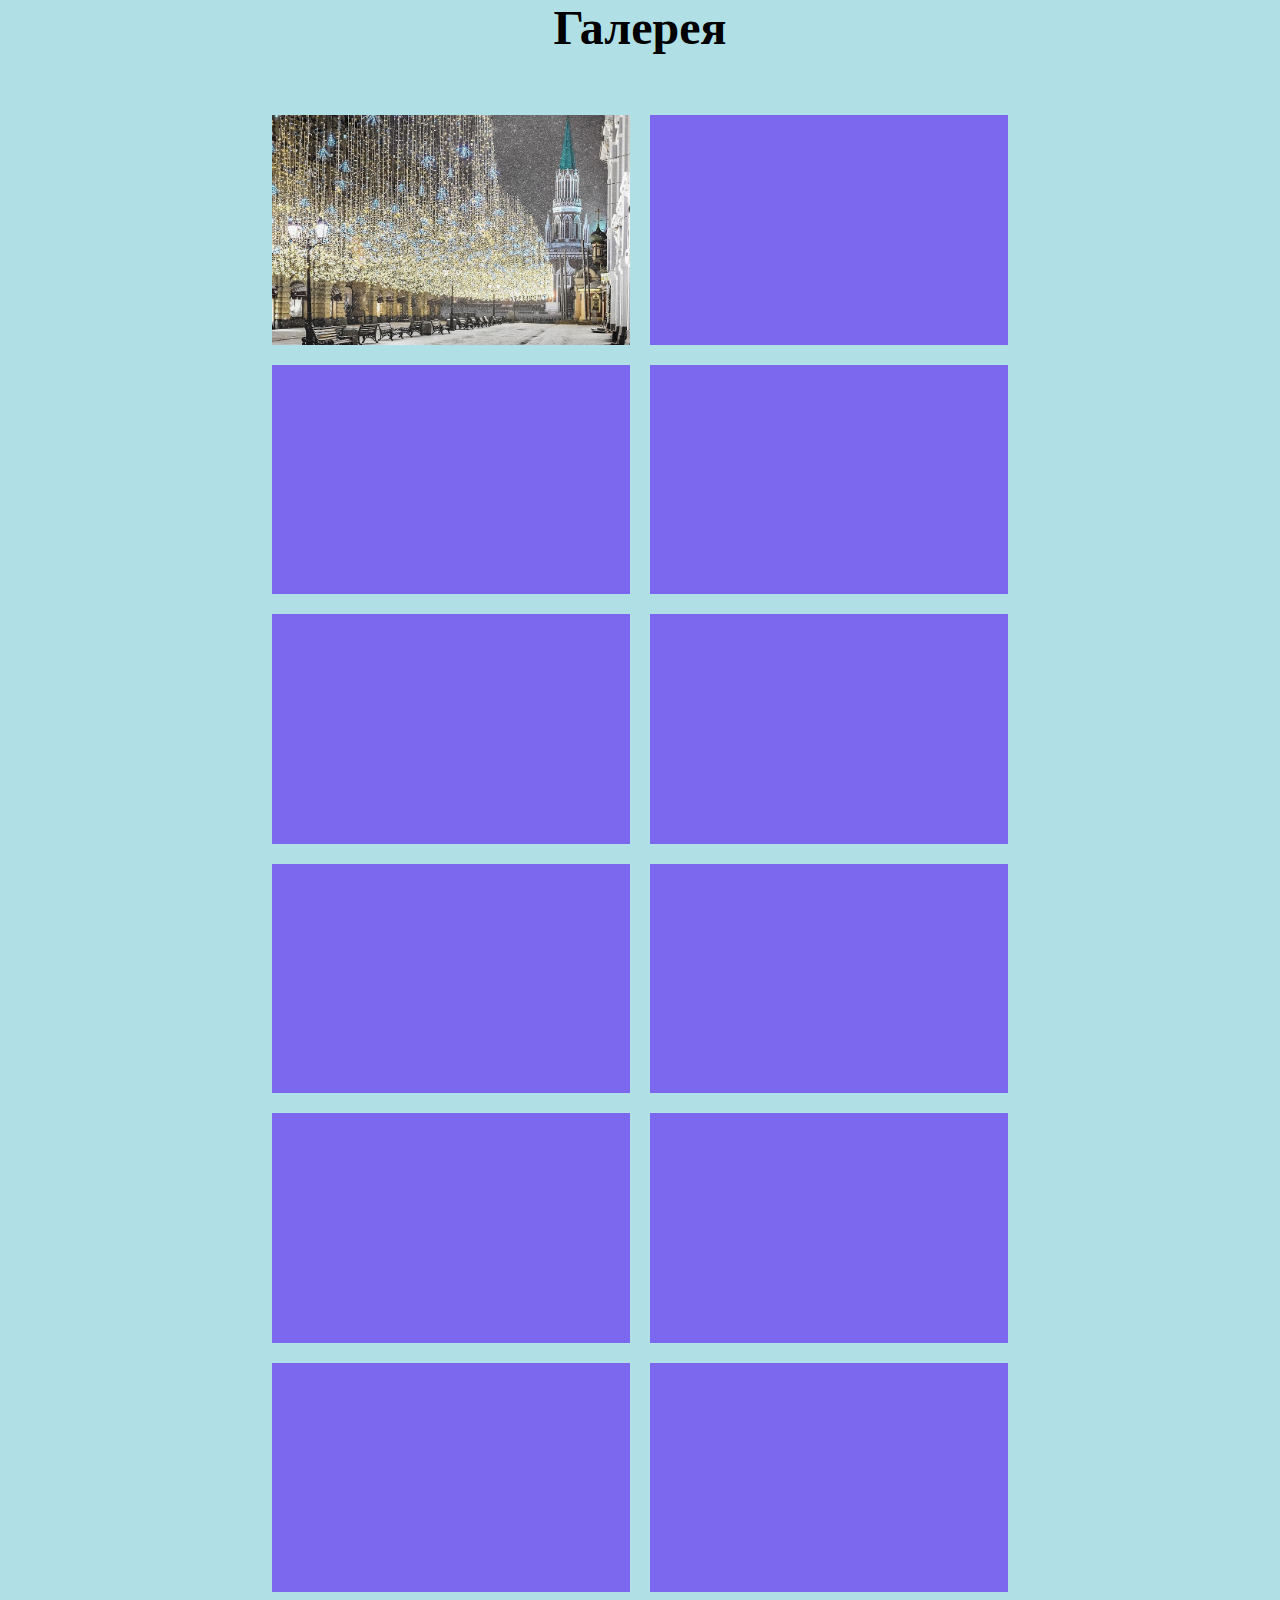
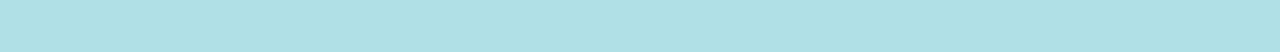
==== when/index.html @ 44d8acff "Add files via upload" ====
<!DOCTYPE html>
<html>
<head>
	<meta charset="UTF-8">
	<link rel="stylesheet" type="text/css" href="css/main.css">
	<title>Gallery</title>
</head>
<body>
	<center><h1>Галерея</h1></center>
<main>
	<!-- <img src="img/img.jpg"> -->
	<div class="photo photo1"></div>
	<div class="photo"></div>
	<div class="photo"></div>
	<div class="photo"></div>
	<div class="photo"></div>
	<div class="photo"></div>
	<div class="photo"></div>
	<div class="photo"></div>
	<div class="photo"></div>
	<div class="photo"></div>
	<div class="photo"></div>
	<div class="photo"></div>
</main>

</body>
</html>
---- when/css/main.css ----
*{
	padding: 0;
	margin: 0;
	box-sizing: border-box;
}

main{
	width: 70%;
	padding: 50px;
	margin: auto;
	background-color: ;
	display: flex;
	flex-wrap: wrap;
	justify-content: center;
}

body{
	background-color: #B0E0E6;
}
.photo{
width: calc(50% - 40px);
height: calc((35vw - 40px) / 16 * 9);
background-color: #7B68EE;
margin: 10px;
background-position: center;
background-size: cover;

}

h1{
	width: 100%
text-align: center;
font-size: 48px;
}

.photo1{
	background-image: url(../img/img.jpg);
}

.photo2{
	background-image: url(../img/img2.jpg);
}

.photo3{
	background-image: url(../img/img3.jpg);
}

.photo4{
	background-image: url(../img/img4.jpg);
}

.photo5{
	background-image: url(../img/img5.jpg);
}

.photo6{
	background-image: url(../img/img6.jpg);
}

.photo7{
	background-image: url(../img/img7.jpg);
}

.photo8{
	background-image: url(../img/img8.jpg);
}

.photo9{
	background-image: url(../img/img9.jpg);
}

.photo10{
	background-image: url(../img/img10.jpg);
}

.photo11{
	background-image: url(../img/img11.jpg);
}

.photo12{
	background-image: url(../img/img12.jpg);
}
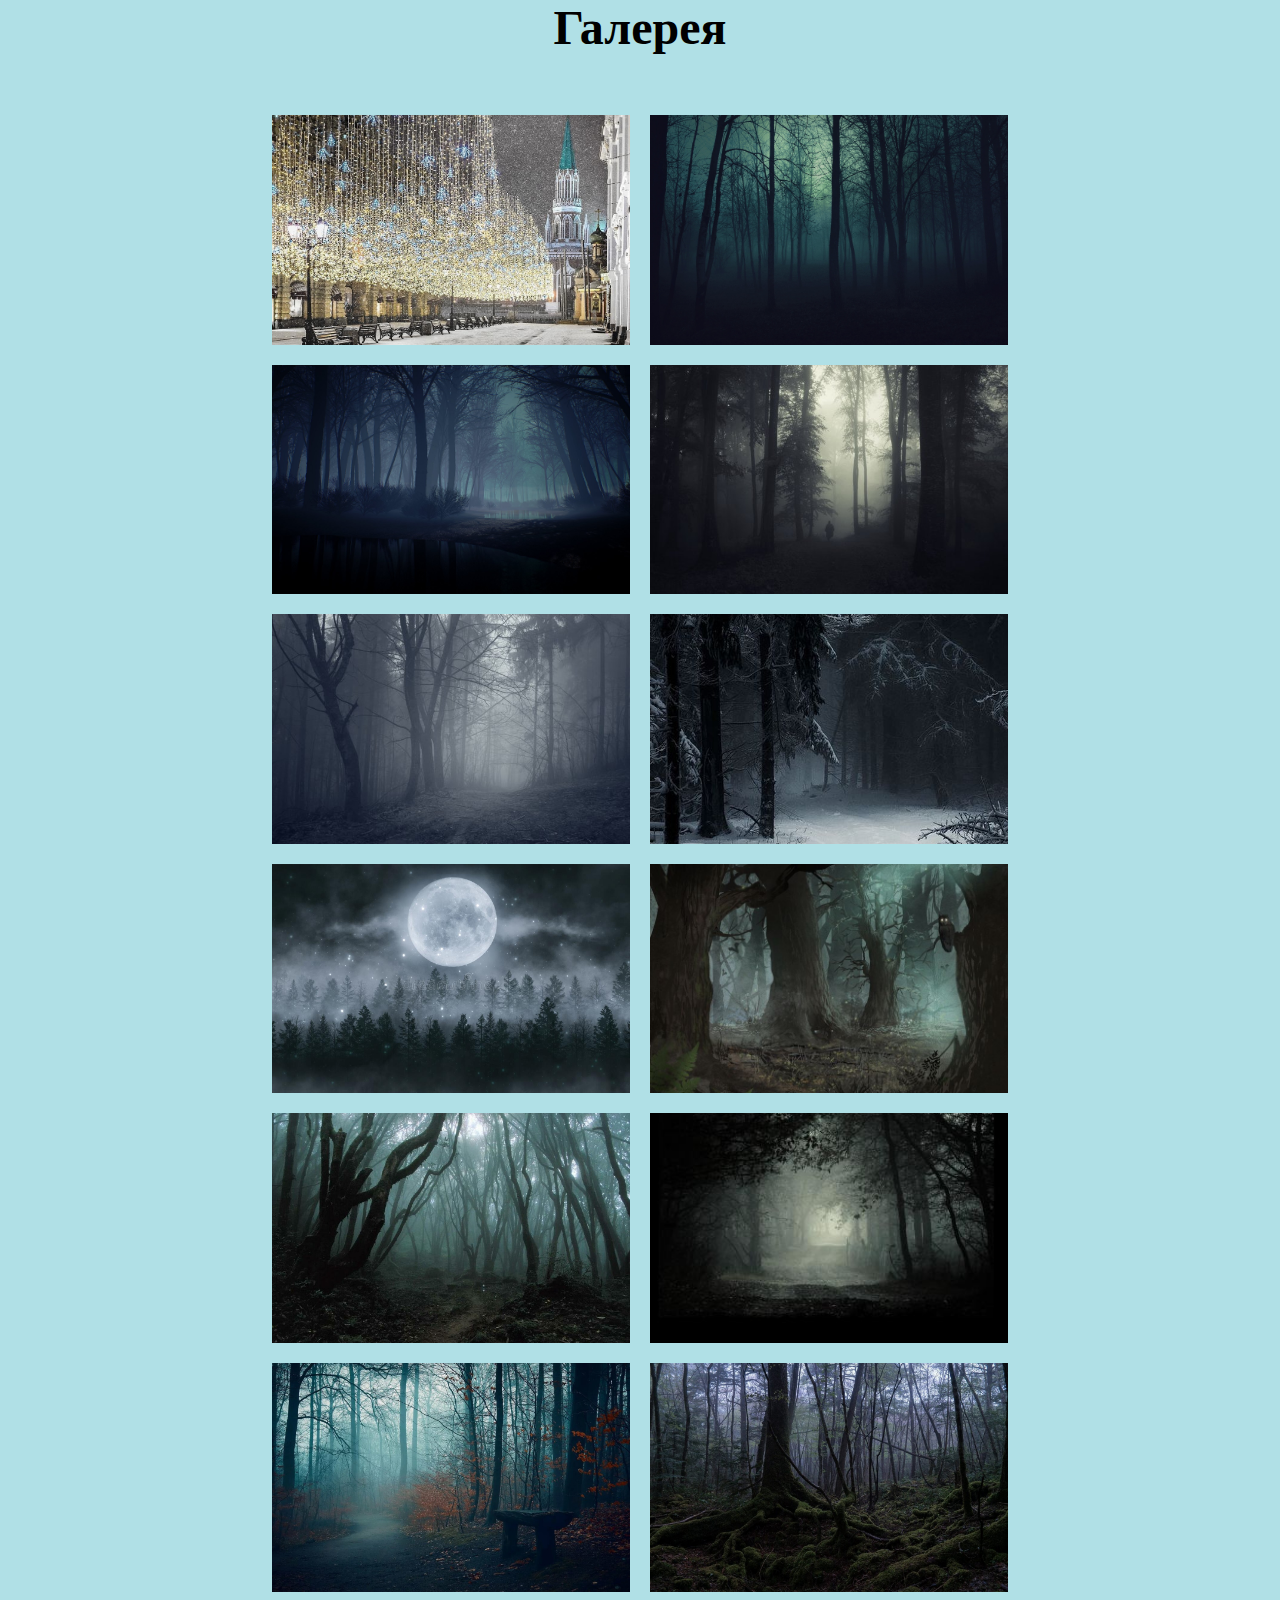
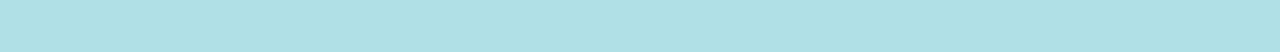
==== commit b9dbcb73: "Update index.html" ====
--- a/when/index.html
+++ b/when/index.html
@@ -2,7 +2,7 @@
 <html>
 <head>
 	<meta charset="UTF-8">
-	<link rel="stylesheet" type="text/css" href="css/main.css">
+	<link rel="stylesheet" type="text/css" href="css/main2.css">
 	<title>Gallery</title>
 </head>
 <body>
@@ -10,18 +10,18 @@
 <main>
 	<!-- <img src="img/img.jpg"> -->
 	<div class="photo photo1"></div>
-	<div class="photo"></div>
-	<div class="photo"></div>
-	<div class="photo"></div>
-	<div class="photo"></div>
-	<div class="photo"></div>
-	<div class="photo"></div>
-	<div class="photo"></div>
-	<div class="photo"></div>
-	<div class="photo"></div>
-	<div class="photo"></div>
-	<div class="photo"></div>
+	<div class="photo photo2"></div>
+	<div class="photo photo3 "></div>
+	<div class="photo photo4 "></div>
+	<div class="photo photo5"></div>
+	<div class="photo photo6"></div>
+	<div class="photo photo7"></div>
+	<div class="photo photo8 "></div>
+	<div class="photo photo9"></div>
+	<div class="photo photo10"></div>
+	<div class="photo photo11"></div>
+	<div class="photo photo12"></div>
 </main>
 
 </body>
-</html>+</html>
--- a/when/css/main2.css
+++ b/when/css/main2.css
@@ -0,0 +1,82 @@
+*{
+	padding: 0;
+	margin: 0;
+	box-sizing: border-box;
+}
+
+main{
+	width: 70%;
+	padding: 50px;
+	margin: auto;
+	background-color: ;
+	display: flex;
+	flex-wrap: wrap;
+	justify-content: center;
+}
+
+body{
+	background-color: #B0E0E6;
+}
+.photo{
+width: calc(50% - 40px);
+height: calc((35vw - 40px) / 16 * 9);
+background-color: #7B68EE;
+margin: 10px;
+background-position: center;
+background-size: cover;
+
+}
+
+h1{
+	width: 100%
+text-align: center;
+font-size: 48px;
+}
+
+.photo1{
+	background-image: url(../img/img.jpg);
+}
+
+.photo2{
+	background-image: url(../img/img2.jpg);
+}
+
+.photo3{
+	background-image: url(../img/img3.jpg);
+}
+
+.photo4{
+	background-image: url(../img/img4.jpg);
+}
+
+.photo5{
+	background-image: url(../img/img5.jpg);
+}
+
+.photo6{
+	background-image: url(../img/img6.jpg);
+}
+
+.photo7{
+	background-image: url(../img/img7.jpg);
+}
+
+.photo8{
+	background-image: url(../img/img8.jpg);
+}
+
+.photo9{
+	background-image: url(../img/img9.jpg);
+}
+
+.photo10{
+	background-image: url(../img/img10.jpg);
+}
+
+.photo11{
+	background-image: url(../img/img11.jpg);
+}
+
+.photo12{
+	background-image: url(../img/img12.jpg);
+}